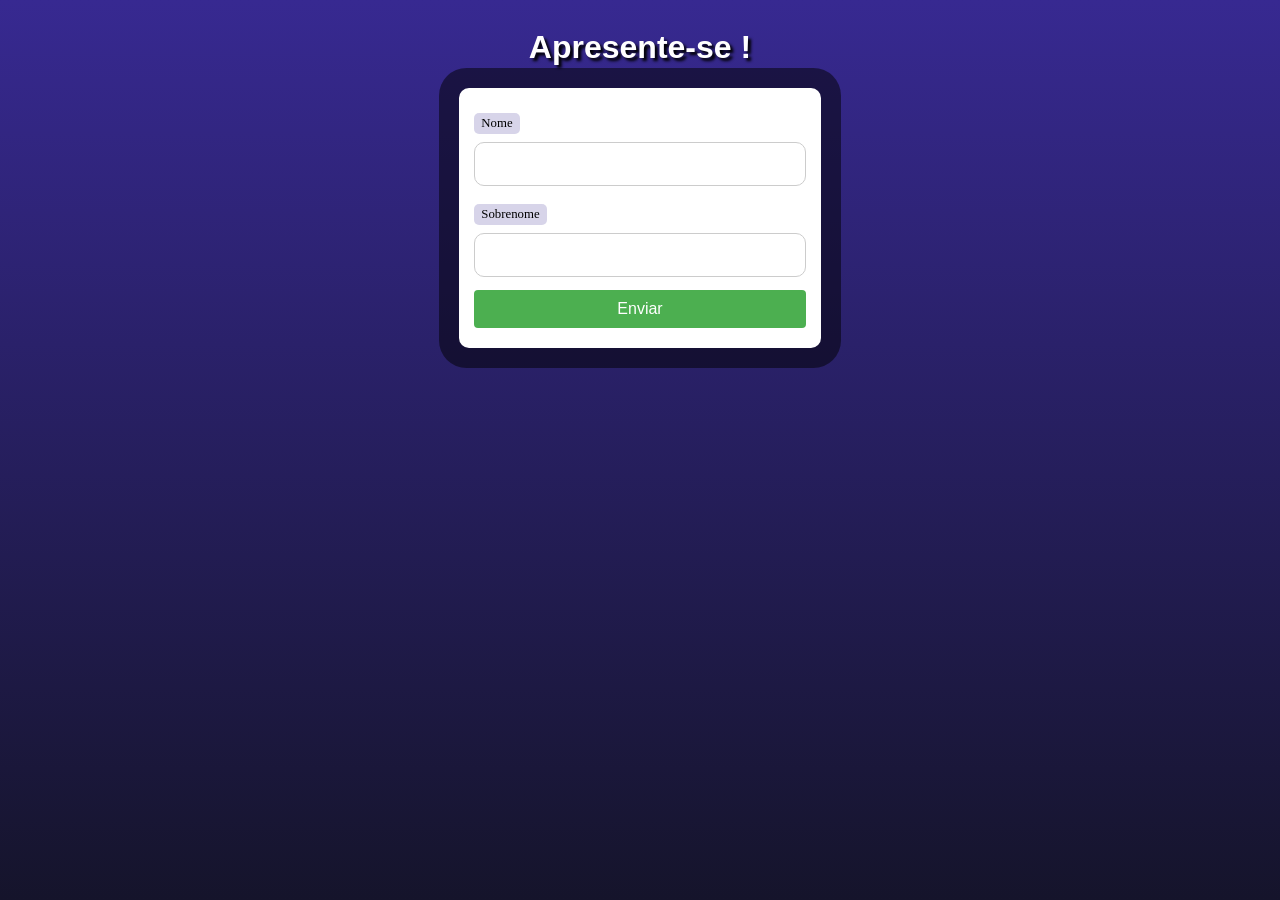
==== Obtendo dados de formulários/index.html @ f64cfa0a "Estudos - 03/02" ====
<!DOCTYPE html>
<html lang="pt-BR">
<head>
    <meta charset="UTF-8">
    <meta name="viewport" content="width=device-width, initial-scale=1.0">
    <title>Interação com formulários</title>
    <link rel="stylesheet" href="style.css">
</head>
<body>
    <header>
        <h1>Apresente-se !</h1>
    </header>
    <section>
        <form action="cad.php" method="get">
            <label for="nome">Nome</label>
            <input type="text" name="nome" id="nome">
            <label for="sobrenome">Sobrenome</label>
            <input type="text" name="sobrenome" id="sobrenome">
            <input type="submit" value="Enviar">
            
        </form>
    </section>
</body>
</html>
---- Obtendo dados de formulários/style.css ----
body{
    background-color: #15142b;
    background-image: linear-gradient(180deg, #372991, #15142b);
    background-repeat: no-repeat;
    background-position: center center;
    background-size: cover;
    background-attachment: fixed;

    display: flex;
    flex-direction: column;
    flex-wrap: nowrap;
    justify-content: center;
    align-items: center;
}

header, main, section, article{
    max-width: 700px;
}

header > h1{
    color: white;
    text-shadow: 3px 3px 3px black;
    font-family: Verdana, Geneva, Tahoma, sans-serif;
}

main, section, article {
    background-color: white;
    padding: 15px;
    margin-bottom: 20px;
    border-radius: 10px;
    box-shadow: 0px 0px 0px 20px rgba(0, 0, 0, 0.502);
}

footer{
    display: block;
    width: 100vw;
    background-color: #291f6c;
    color: white;
    text-align: center;
    margin-top: auto;
    padding: 5px;
}

form label {
    display: block;
    width: fit-content;
    font-size: 0.8em;
    font-weight: 100;
    background-color: rgba(55, 41, 145, 0.2);
    padding: 3px 7px;
    margin-top: 10px;
    margin-bottom: 0px;
    border-radius: 5px;
}

input[type=text], input[type=number], select{
    width: 100%;
    padding: 12px 20px;
    font-size: 1em;
    margin: 8px 0;
    display: inline-block;
    border: 1px solid #ccc;
    border-radius: 10px;
    box-sizing: border-box;


}

input[type=submit]{
    width: 100%;
    background-color: #4CAF50;
    font-size: 1em;
    color: white;
    padding: 10px 20px;
    margin: 5px 0;
    border: none;
    border-radius: 4px;
    cursor: pointer;
}

input[type=submit]:hover{
    background-color: #45a049;
}
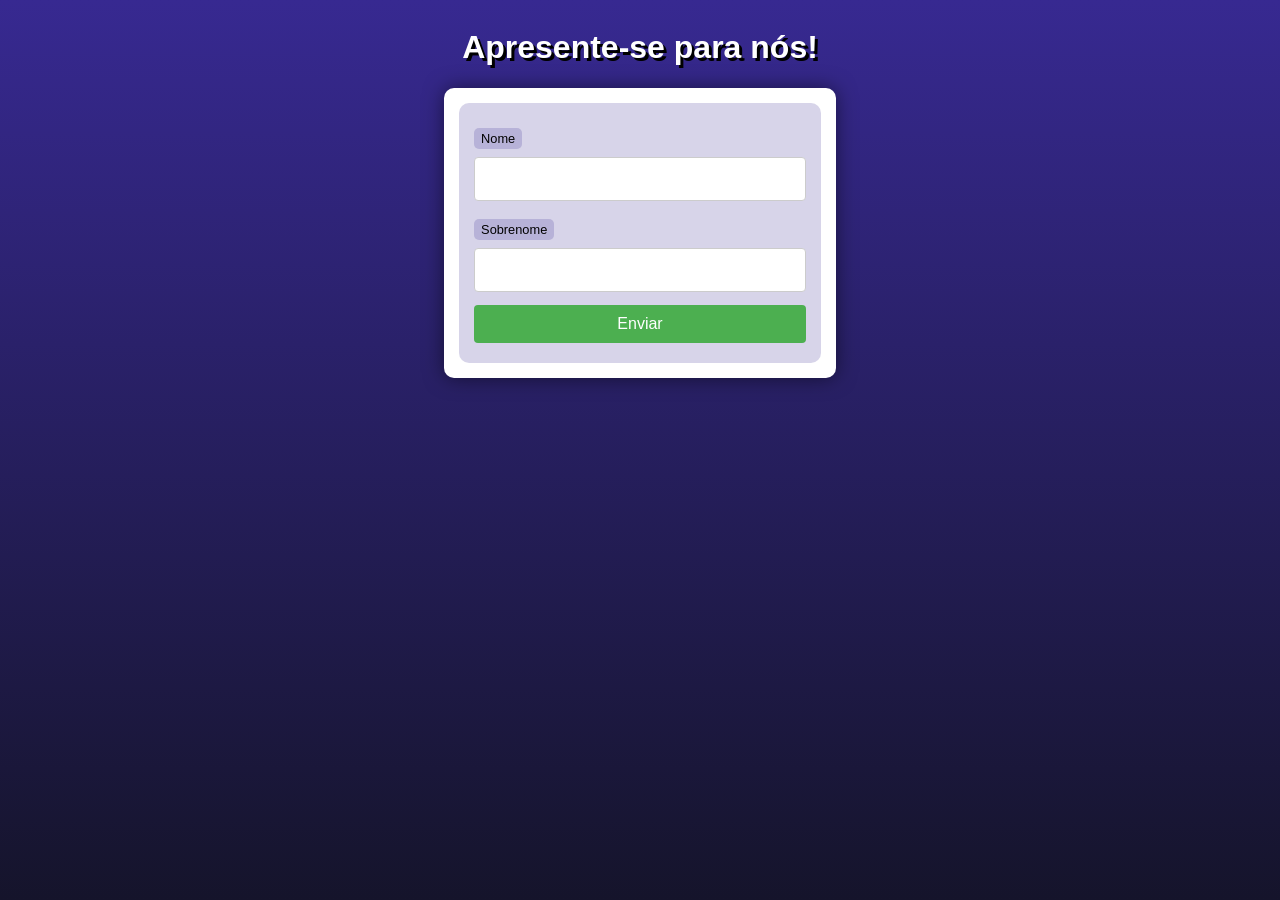
==== commit 8e0562eb: "Estudos - 04/02" ====
--- a/Obtendo dados de formulários/index.html
+++ b/Obtendo dados de formulários/index.html
@@ -8,7 +8,7 @@
 </head>
 <body>
     <header>
-        <h1>Apresente-se !</h1>
+        <h1>Apresente-se para nós!</h1>
     </header>
     <section>
         <form action="cad.php" method="get">
@@ -17,7 +17,6 @@
             <label for="sobrenome">Sobrenome</label>
             <input type="text" name="sobrenome" id="sobrenome">
             <input type="submit" value="Enviar">
-            
         </form>
     </section>
 </body>
--- a/Obtendo dados de formulários/style.css
+++ b/Obtendo dados de formulários/style.css
@@ -1,4 +1,13 @@
-body{
+@charset "UTF-8";
+
+* {
+    font-family: Verdana, Geneva, Tahoma, sans-serif;
+    box-sizing: border-box;
+}
+
+/* ELEMENTOS DA INTERFACE */
+
+body {
     background-color: #15142b;
     background-image: linear-gradient(180deg, #372991, #15142b);
     background-repeat: no-repeat;
@@ -13,14 +22,13 @@
     align-items: center;
 }
 
-header, main, section, article{
+header, main, section, article {
     max-width: 700px;
 }
 
-header > h1{
-    color: white;
-    text-shadow: 3px 3px 3px black;
-    font-family: Verdana, Geneva, Tahoma, sans-serif;
+header > h1 {
+    color: white;
+    text-shadow: 3px 3px 0px black;
 }
 
 main, section, article {
@@ -28,10 +36,10 @@
     padding: 15px;
     margin-bottom: 20px;
     border-radius: 10px;
-    box-shadow: 0px 0px 0px 20px rgba(0, 0, 0, 0.502);
-}
-
-footer{
+    box-shadow: 0px 0px 20px rgba(0, 0, 0, 0.502);
+}
+
+footer {
     display: block;
     width: 100vw;
     background-color: #291f6c;
@@ -39,6 +47,94 @@
     text-align: center;
     margin-top: auto;
     padding: 5px;
+}
+
+p {
+    text-align: justify;
+    line-height: 1.5em;
+}
+
+h2, h3, h4 {
+    color: #372991;
+    margin: 0 0 10px 0;
+}
+
+a {
+    color: #15142b;
+    background-color: rgba(55, 41, 145, 0.1);
+    padding: 0 3px;
+    font-weight: 600;
+    text-decoration: none;
+    border-bottom: .5px dotted #372991;
+}
+
+a:hover {
+    color: #372991;
+    border-bottom: 1px solid #372991;
+}
+
+/* TABELAS E LISTAS */
+
+table {
+    min-width: 400px;
+    border-spacing: 0px;
+    border: 0.5px solid #372991;
+    margin: 10px auto;
+}
+
+table th {
+    background-color: #372991;
+    color: white;
+    padding: 5px;
+    text-align: left;
+}
+
+table td {
+    padding: 5px;
+}
+
+table tr {
+    background-color: rgba(55, 41, 145, 0.05);
+}
+
+table tr:nth-child(odd) {
+    background-color: rgba(55, 41, 145, 0.3);
+}
+
+table.divisao {
+    border: 1px solid white;
+}
+
+table.divisao td {
+    background-color: white;
+    padding: 20px;
+    text-align: center;
+    font-size: 2.5em;
+}
+
+table.divisao  tr:nth-child(1) td:nth-child(2) {
+    border-bottom: 3px solid black;
+    border-left: 3px solid black;
+}
+
+table.divisao tr:nth-child(2) td:nth-child(2) {
+    border-left: 3px solid black;
+}
+
+table.divisao tr:nth-child(2) td:nth-child(1) {
+    text-decoration: underline;
+}
+
+ul > li::marker {
+    color: #372991;
+}
+
+/* ELEMENTOS DE FORMULÁRIO */
+
+form {
+    background-color: rgba(55, 41, 145, 0.2);
+    padding: 15px;
+    border-radius: 10px;
 }
 
 form label {
@@ -53,20 +149,18 @@
     border-radius: 5px;
 }
 
-input[type=text], input[type=number], select{
+input[type=text], [type=number], select, input[type=date], input[type=date], input[type=datetime], input[type=email], input[type=month], input[type=password], input[type=range], input[type=tel], input[type=time], input[type=week] {
     width: 100%;
     padding: 12px 20px;
     font-size: 1em;
     margin: 8px 0;
     display: inline-block;
     border: 1px solid #ccc;
-    border-radius: 10px;
+    border-radius: 4px;
     box-sizing: border-box;
-
-
-}
-
-input[type=submit]{
+}
+  
+input[type=submit] {
     width: 100%;
     background-color: #4CAF50;
     font-size: 1em;
@@ -77,7 +171,57 @@
     border-radius: 4px;
     cursor: pointer;
 }
-
-input[type=submit]:hover{
+  
+input[type=submit]:hover {
     background-color: #45a049;
+}
+
+input[type=reset] {
+    width: 100%;
+    background-color: #eb9903;
+    font-size: 1em;
+    color: white;
+    padding: 10px 20px;
+    margin: 5px 0;
+    border: none;
+    border-radius: 4px;
+    cursor: pointer;
+}
+
+input[type=reset]:hover {
+    background-color: #c27013;
+}
+
+input[type=button], button {
+    width: 100%;
+    background-color: #372991;
+    font-size: 1em;
+    color: white;
+    padding: 10px 20px;
+    margin: 5px 0;
+    border: none;
+    border-radius: 4px;
+    cursor: pointer;
+}
+
+input[type=button]:hover, button:hover {
+    background-color: #291f6c;
+}
+
+fieldset {
+    border: 0.5px dotted #372991;
+}
+
+fieldset > legend {
+    font-size: 0.8em;
+    font-weight: 100;
+    background-color: rgba(55, 41, 145, 0.2);
+    padding: 3px 7px;
+    border-radius: 5px;
+}
+
+input[type=radio] + label, input[type=checkbox] + label {
+    display: inline-block;
+    font-size: 1em;
+    background-color: rgba(0, 0, 0, 0);
 }
